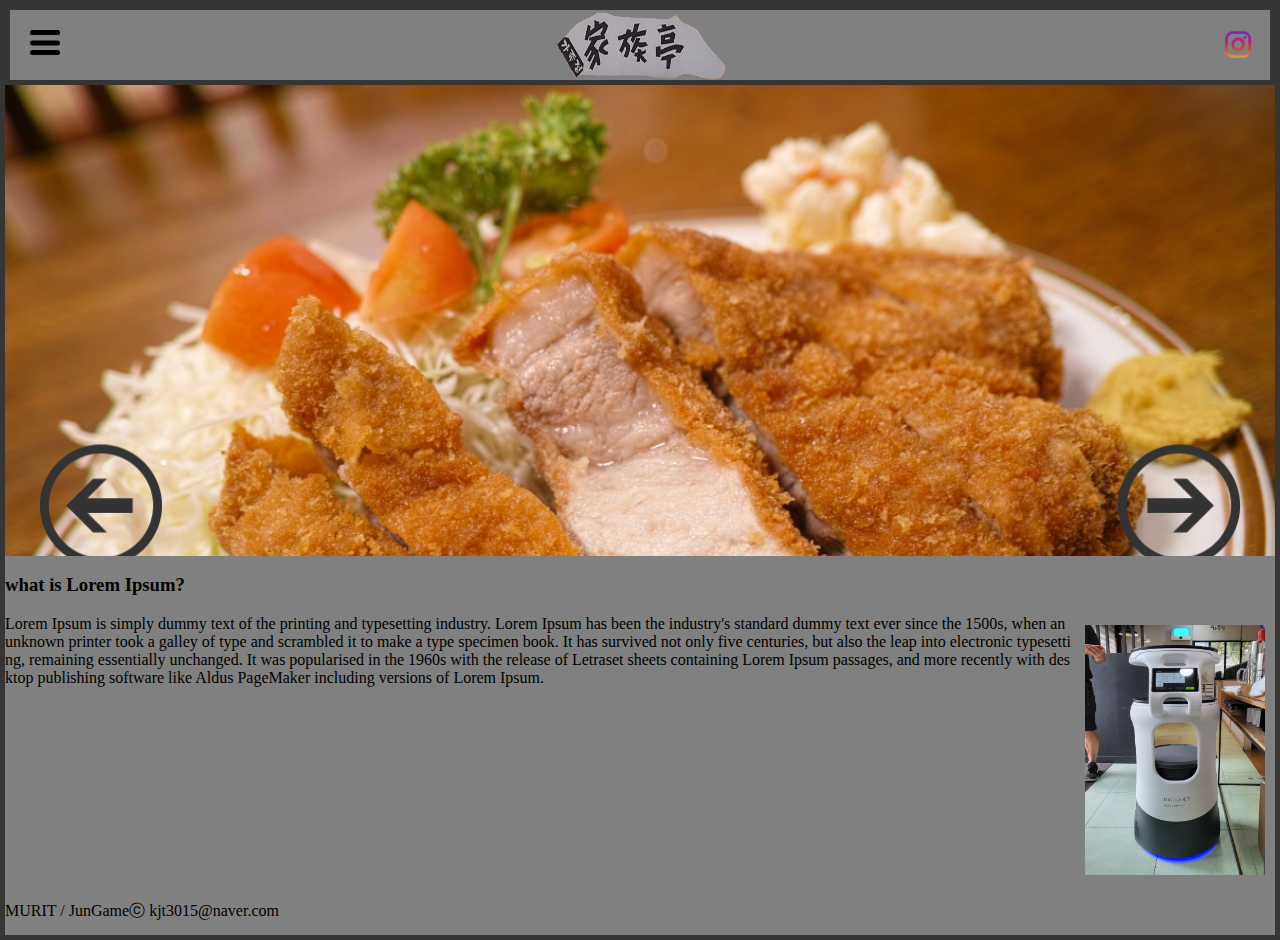
==== index.html @ 0fb800d1 "211001_frontEnd" ====
<!DOCTYPE html>
<html lang="en">

<head>
    <meta charset="UTF-8">
    <meta http-equiv="X-UA-Compatible" content="IE=edge">
    <meta name="viewport" content="width=device-width, initial-scale=1.0">
    <title>Main Page</title>
    <style>
        .menu>li {
            display: inline-block;
        }

        .menu>li>a {
            display: block;
            position: relative;
        }

        .menu_text>ul {
            padding: 0%;
            top: 50%;
        }

        .frame {
            display: grid;
            grid-template-rows: auto 800px 50px;
        }

        .section {
            display: grid;
            grid-template-rows: auto 1fr;
        }

        .header {
            display: grid;
            grid-template-columns: 65px auto 65px;
            height: 70px;
            margin: 5px;
        }

        .header>div {
            border: 0px;
            margin: 0px;
        }

        /* #슬라이드 */
        .section input[id*="slide"] {
            display: none;
        }

        .section .slidewrap {
            max-width: auto;
            margin: 0 auto;
            overflow: hidden;
        }

        .section .slidelist {
            white-space: nowrap;
            font-size: 0;
            padding: 0%;
        }

        .section .slidelist>li {
            display: inline-block;
            vertical-align: middle;
            width: 100%;
            transition: all .5s;
        }

        .section .slidelist>li>a {
            display: block;
            position: relative;
        }

        .section .slidelist>li>a img {
            width: 100%;
        }

        .section .slidelist label {
            position: absolute;
            z-index: 10;
            top: 50%;
            transform: translateY(-50%);
            padding: 5%;
            cursor: pointer;
        }

        .section .slidelist .left {
            left: 30px;
            background: url('img/왼쪽.png') center center / 100% no-repeat;
        }

        .section .slidelist .right {
            right: 30px;
            background: url('img/오른쪽.png') center center / 100% no-repeat;
        }

        .section [id="slide01"]:checked~.slidewrap .slidelist>li {
            transform: translateX(0%);
        }

        .section [id="slide02"]:checked~.slidewrap .slidelist>li {
            transform: translateX(-100%);
        }

        .section [id="slide03"]:checked~.slidewrap .slidelist>li {
            transform: translateX(-200%);
        }

        /* #슬라이드끝 */
        /* 메뉴바 */
        input[id="menuicon"] {
            display: none;
        }

        input[id="menuicon"]+label {
            display: block;
            width: 30px;
            height: 25px;
            position: fixed;
            right: 0;
            left: 30px;
            top: 30px;
            /* top: calc(50% - 25px); */
            transition: all .35s;
            cursor: pointer;
        }

        input[id="menuicon"]:checked+label {
            z-index: 2;
            right: 300px;
        }

        input[id="menuicon"]+label span {
            display: block;
            position: absolute;
            width: 100%;
            height: 5px;
            border-radius: 30px;
            background: #000;
            transition: all .35s;
        }

        input[id="menuicon"]+label span:nth-child(1) {
            top: 0;
        }

        input[id="menuicon"]+label span:nth-child(2) {
            top: 50%;
            transform: translateY(-50%);
        }

        input[id="menuicon"]+label span:nth-child(3) {
            bottom: 0;
        }

        input[id="menuicon"]:checked+label span:nth-child(1) {
            top: 50%;
            transform: translateY(-50%) rotate(45deg);
        }

        input[id="menuicon"]:checked+label span:nth-child(2) {
            opacity: 0;
        }

        input[id="menuicon"]:checked+label span:nth-child(3) {
            bottom: 50%;
            transform: translateY(50%) rotate(-45deg);
        }


        div[class="sidebar"] {
            width: 300px;
            height: 100%;
            background: #222;
            position: fixed;
            top: 0;
            left: -300px;
            z-index: 1;
            transition: all .35s;
        }

        input[id="menuicon"]:checked+label+div {
            left: 0;
        }

        /* 메뉴바 끝*/
    </style>
</head>

<body style="margin: 5px; background-color: #363533;">
    <div style="border: 0px; margin: 0%;" class="frame">
        <div style="border-radius: 0%; text-align: center; right: 10px; top: 10px; background-color: gray;"
            class="header">
            <div class="menu_text"> <input type="checkbox" id="menuicon">
                <label for="menuicon">
                    <span></span>
                    <span></span>
                    <span></span>
                </label>
                <div class="sidebar">
                </div>
            </div>
            <a href="index.html"><img style="display: block; margin: 0 auto;" height="70px" width="170px"
                    src="img/가족정.png" alt=""></a>
            <div>
                <a href="https://www.instagram.com/?hl=ko"><img style="display: block; margin: 15px auto;" height="40px" width="40px" src="img/인스타그램 컬러.png"
                    alt=""></a>
            </div>
        </div>


        <!-- #슬라이드 시작 -->
        <div class="section">
            <input type="radio" name="slide" id="slide01" checked>
            <input type="radio" name="slide" id="slide02">
            <input type="radio" name="slide" id="slide03">
            <div class="slidewrap">

                <ul class="slidelist">

                    <li>
                        <a href="">
                            <label for="slide03" class="left"></label>
                            <img src="img/돈까스.jpg" alt="">
                            <label for="slide02" class="right"></label>
                        </a>
                    </li>

                    <li>
                        <a href="">
                            <label for="slide01" class="left"></label>
                            <img src="img/라면.jpg" alt="">
                            <label for="slide03" class="right"></label>
                        </a>
                    </li>

                    <li>
                        <a href="">
                            <label for="slide02" class="left"></label>
                            <img src="img/소바.jpg" alt="">
                            <label for="slide01" class="right"></label>
                        </a>
                    </li>

                </ul>

            </div>
            <!-- 여기까지 슬라이드 -->

            <div style="word-break:break-all; margin: 0%; background-color: gray;" class="content">
                <h3>what is Lorem Ipsum?</h3>
                <img width="180px" height="250px" align="right" vspace="10" hspace="10" src="img/로봇.jpg" alt="">Lorem
                Ipsum is simply dummy text of the printing and typesetting industry. Lorem Ipsum has been the industry's
                standard dummy text ever since the 1500s, when an unknown printer took a galley of type and scrambled it
                to make a type specimen book. It has survived not only five centuries, but also the leap into electronic
                typesetting, remaining essentially unchanged. It was popularised in the 1960s with the release of
                Letraset sheets containing Lorem Ipsum passages, and more recently with desktop publishing software like
                Aldus PageMaker including versions of Lorem Ipsum.
            </div>
        </div>

        <div style="background-color: gray; border: 0px;" class="footer">
            <p> MURIT / JunGameⓒ kjt3015@naver.com </p>
        </div>

    </div>
    <!-- 김준태 -->
</body>

</html>
<!-- pc버젼 -->
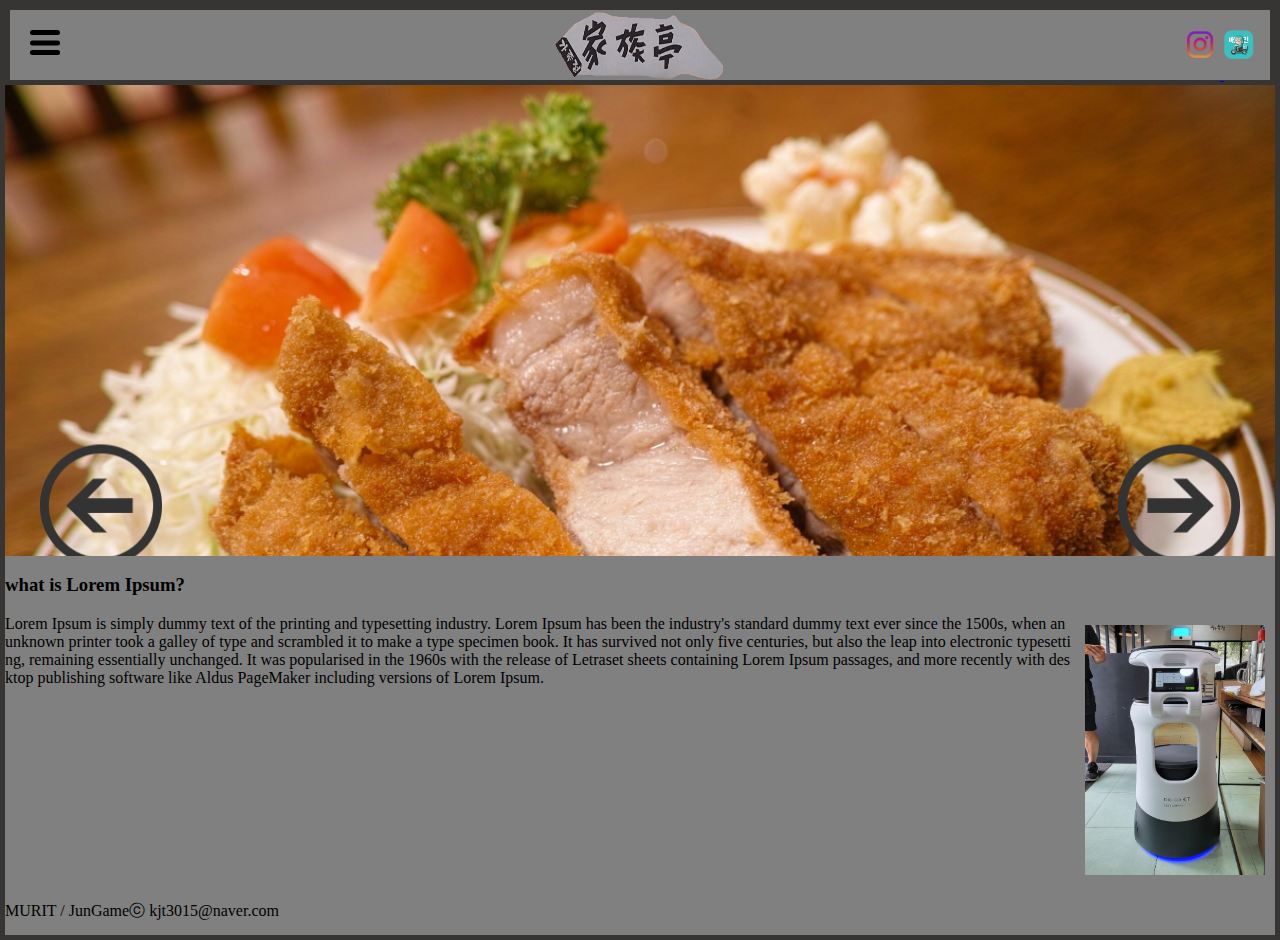
==== commit 66ee79ea: "211001_21:40" ====
--- a/index.html
+++ b/index.html
@@ -6,206 +6,36 @@
     <meta http-equiv="X-UA-Compatible" content="IE=edge">
     <meta name="viewport" content="width=device-width, initial-scale=1.0">
     <title>Main Page</title>
-    <style>
-        .menu>li {
-            display: inline-block;
-        }
-
-        .menu>li>a {
-            display: block;
-            position: relative;
-        }
-
-        .menu_text>ul {
-            padding: 0%;
-            top: 50%;
-        }
-
-        .frame {
-            display: grid;
-            grid-template-rows: auto 800px 50px;
-        }
-
-        .section {
-            display: grid;
-            grid-template-rows: auto 1fr;
-        }
-
-        .header {
-            display: grid;
-            grid-template-columns: 65px auto 65px;
-            height: 70px;
-            margin: 5px;
-        }
-
-        .header>div {
-            border: 0px;
-            margin: 0px;
-        }
-
-        /* #슬라이드 */
-        .section input[id*="slide"] {
-            display: none;
-        }
-
-        .section .slidewrap {
-            max-width: auto;
-            margin: 0 auto;
-            overflow: hidden;
-        }
-
-        .section .slidelist {
-            white-space: nowrap;
-            font-size: 0;
-            padding: 0%;
-        }
-
-        .section .slidelist>li {
-            display: inline-block;
-            vertical-align: middle;
-            width: 100%;
-            transition: all .5s;
-        }
-
-        .section .slidelist>li>a {
-            display: block;
-            position: relative;
-        }
-
-        .section .slidelist>li>a img {
-            width: 100%;
-        }
-
-        .section .slidelist label {
-            position: absolute;
-            z-index: 10;
-            top: 50%;
-            transform: translateY(-50%);
-            padding: 5%;
-            cursor: pointer;
-        }
-
-        .section .slidelist .left {
-            left: 30px;
-            background: url('img/왼쪽.png') center center / 100% no-repeat;
-        }
-
-        .section .slidelist .right {
-            right: 30px;
-            background: url('img/오른쪽.png') center center / 100% no-repeat;
-        }
-
-        .section [id="slide01"]:checked~.slidewrap .slidelist>li {
-            transform: translateX(0%);
-        }
-
-        .section [id="slide02"]:checked~.slidewrap .slidelist>li {
-            transform: translateX(-100%);
-        }
-
-        .section [id="slide03"]:checked~.slidewrap .slidelist>li {
-            transform: translateX(-200%);
-        }
-
-        /* #슬라이드끝 */
-        /* 메뉴바 */
-        input[id="menuicon"] {
-            display: none;
-        }
-
-        input[id="menuicon"]+label {
-            display: block;
-            width: 30px;
-            height: 25px;
-            position: fixed;
-            right: 0;
-            left: 30px;
-            top: 30px;
-            /* top: calc(50% - 25px); */
-            transition: all .35s;
-            cursor: pointer;
-        }
-
-        input[id="menuicon"]:checked+label {
-            z-index: 2;
-            right: 300px;
-        }
-
-        input[id="menuicon"]+label span {
-            display: block;
-            position: absolute;
-            width: 100%;
-            height: 5px;
-            border-radius: 30px;
-            background: #000;
-            transition: all .35s;
-        }
-
-        input[id="menuicon"]+label span:nth-child(1) {
-            top: 0;
-        }
-
-        input[id="menuicon"]+label span:nth-child(2) {
-            top: 50%;
-            transform: translateY(-50%);
-        }
-
-        input[id="menuicon"]+label span:nth-child(3) {
-            bottom: 0;
-        }
-
-        input[id="menuicon"]:checked+label span:nth-child(1) {
-            top: 50%;
-            transform: translateY(-50%) rotate(45deg);
-        }
-
-        input[id="menuicon"]:checked+label span:nth-child(2) {
-            opacity: 0;
-        }
-
-        input[id="menuicon"]:checked+label span:nth-child(3) {
-            bottom: 50%;
-            transform: translateY(50%) rotate(-45deg);
-        }
-
-
-        div[class="sidebar"] {
-            width: 300px;
-            height: 100%;
-            background: #222;
-            position: fixed;
-            top: 0;
-            left: -300px;
-            z-index: 1;
-            transition: all .35s;
-        }
-
-        input[id="menuicon"]:checked+label+div {
-            left: 0;
-        }
-
-        /* 메뉴바 끝*/
-    </style>
+    <link rel="stylesheet" href="main.css">
 </head>
 
-<body style="margin: 5px; background-color: #363533;">
-    <div style="border: 0px; margin: 0%;" class="frame">
-        <div style="border-radius: 0%; text-align: center; right: 10px; top: 10px; background-color: gray;"
-            class="header">
-            <div class="menu_text"> <input type="checkbox" id="menuicon">
+<body>
+    <div class="frame">
+        <!-- 헤더 -->
+        <div class="header">
+            <!-- 메뉴 -->
+            <div class="menu">
+                <input type="checkbox" id="menuicon">
+
                 <label for="menuicon">
                     <span></span>
                     <span></span>
                     <span></span>
                 </label>
-                <div class="sidebar">
-                </div>
+
+                <div class="sidebar"></div>
             </div>
+            <!-- 가게명 -->
             <a href="index.html"><img style="display: block; margin: 0 auto;" height="70px" width="170px"
                     src="img/가족정.png" alt=""></a>
             <div>
-                <a href="https://www.instagram.com/?hl=ko"><img style="display: block; margin: 15px auto;" height="40px" width="40px" src="img/인스타그램 컬러.png"
-                    alt=""></a>
+                <a style="margin: 0px;" href="https://www.instagram.com/explore/locations/350430289/?hl=ko">
+                    <img style="margin: 15px 0px;" height="40px" width="40px" src="img/인스타그램 컬러.png" alt="">
+                </a>
+
+                <a style="margin: 0px;" href="https://baemin.me/cVKs20Tf4">
+                    <img style="margin: 20px 0px;" height="30px" width="30px" src="img/배달의 민족.png" alt="">
+                </a>
             </div>
         </div>
 
@@ -268,5 +98,4 @@
     <!-- 김준태 -->
 </body>
 
-</html>
-<!-- pc버젼 -->+</html>--- a/main.css
+++ b/main.css
@@ -0,0 +1,193 @@
+.frame {
+    border: 0px;
+    margin: 0%;
+    display: grid;
+    grid-template-rows: auto 800px 50px;
+}
+
+body{
+    margin: 5px;
+    background-color: #363533;
+}
+
+/* 헤더 */
+.header {
+    display: grid;
+    grid-template-columns: 85px auto 90px;
+    height: 70px;
+    margin: 5px;
+    border-radius: 0%;
+    /* text-align: center; */
+    right: 10px;
+    top: 10px;
+    background-color: gray;
+}
+
+.header>div {
+    border: 0px;
+    margin: 0px;
+}
+
+/* 메뉴 */
+.menu>li {
+    display: inline-block;
+}
+
+.menu>li>a {
+    display: block;
+    position: relative;
+}
+
+.menu>ul {
+    padding: 0%;
+    top: 50%;
+}
+
+div[class="sidebar"] {
+    width: 300px;
+    height: 100%;
+    background: #222;
+    position: fixed;
+    top: 0;
+    left: -300px;
+    z-index: 1;
+    transition: all .35s;
+}
+/* 메뉴바 */
+input[id="menuicon"] {
+    display: none;
+}
+
+input[id="menuicon"]+label {
+    display: block;
+    width: 30px;
+    height: 25px;
+    position: fixed;
+    right: 0;
+    left: 30px;
+    top: 30px;
+    /* top: calc(50% - 25px); */
+    transition: all .35s;
+    cursor: pointer;
+}
+
+input[id="menuicon"]:checked+label {
+    z-index: 2;
+    right: 300px;
+}
+
+input[id="menuicon"]+label span {
+    display: block;
+    position: absolute;
+    width: 100%;
+    height: 5px;
+    border-radius: 30px;
+    background: #000;
+    transition: all .35s;
+}
+
+input[id="menuicon"]+label span:nth-child(1) {
+    top: 0;
+}
+
+input[id="menuicon"]+label span:nth-child(2) {
+    top: 50%;
+    transform: translateY(-50%);
+}
+
+input[id="menuicon"]+label span:nth-child(3) {
+    bottom: 0;
+}
+
+input[id="menuicon"]:checked+label span:nth-child(1) {
+    top: 50%;
+    transform: translateY(-50%) rotate(45deg);
+    background: white;
+}
+
+input[id="menuicon"]:checked+label span:nth-child(2) {
+    opacity: 0;
+}
+
+input[id="menuicon"]:checked+label span:nth-child(3) {
+    bottom: 50%;
+    transform: translateY(50%) rotate(-45deg);
+    background: white;
+}
+
+input[id="menuicon"]:checked+label+div {
+    left: 0;
+}
+
+/* 메뉴바 끝*/
+
+.section {
+    display: grid;
+    grid-template-rows: auto 1fr;
+}
+
+/* #슬라이드 */
+.section input[id*="slide"] {
+    display: none;
+}
+
+.section .slidewrap {
+    max-width: auto;
+    margin: 0 auto;
+    overflow: hidden;
+}
+
+.section .slidelist {
+    white-space: nowrap;
+    font-size: 0;
+    padding: 0%;
+}
+
+.section .slidelist>li {
+    display: inline-block;
+    vertical-align: middle;
+    width: 100%;
+    transition: all .5s;
+}
+
+.section .slidelist>li>a {
+    display: block;
+    position: relative;
+}
+
+.section .slidelist>li>a img {
+    width: 100%;
+}
+
+.section .slidelist label {
+    position: absolute;
+    z-index: 10;
+    top: 50%;
+    transform: translateY(-50%);
+    padding: 5%;
+    cursor: pointer;
+}
+
+.section .slidelist .left {
+    left: 30px;
+    background: url('img/왼쪽.png') center center / 100% no-repeat;
+}
+
+.section .slidelist .right {
+    right: 30px;
+    background: url('img/오른쪽.png') center center / 100% no-repeat;
+}
+
+.section [id="slide01"]:checked~.slidewrap .slidelist>li {
+    transform: translateX(0%);
+}
+
+.section [id="slide02"]:checked~.slidewrap .slidelist>li {
+    transform: translateX(-100%);
+}
+
+.section [id="slide03"]:checked~.slidewrap .slidelist>li {
+    transform: translateX(-200%);
+}
+
+/* #슬라이드끝 */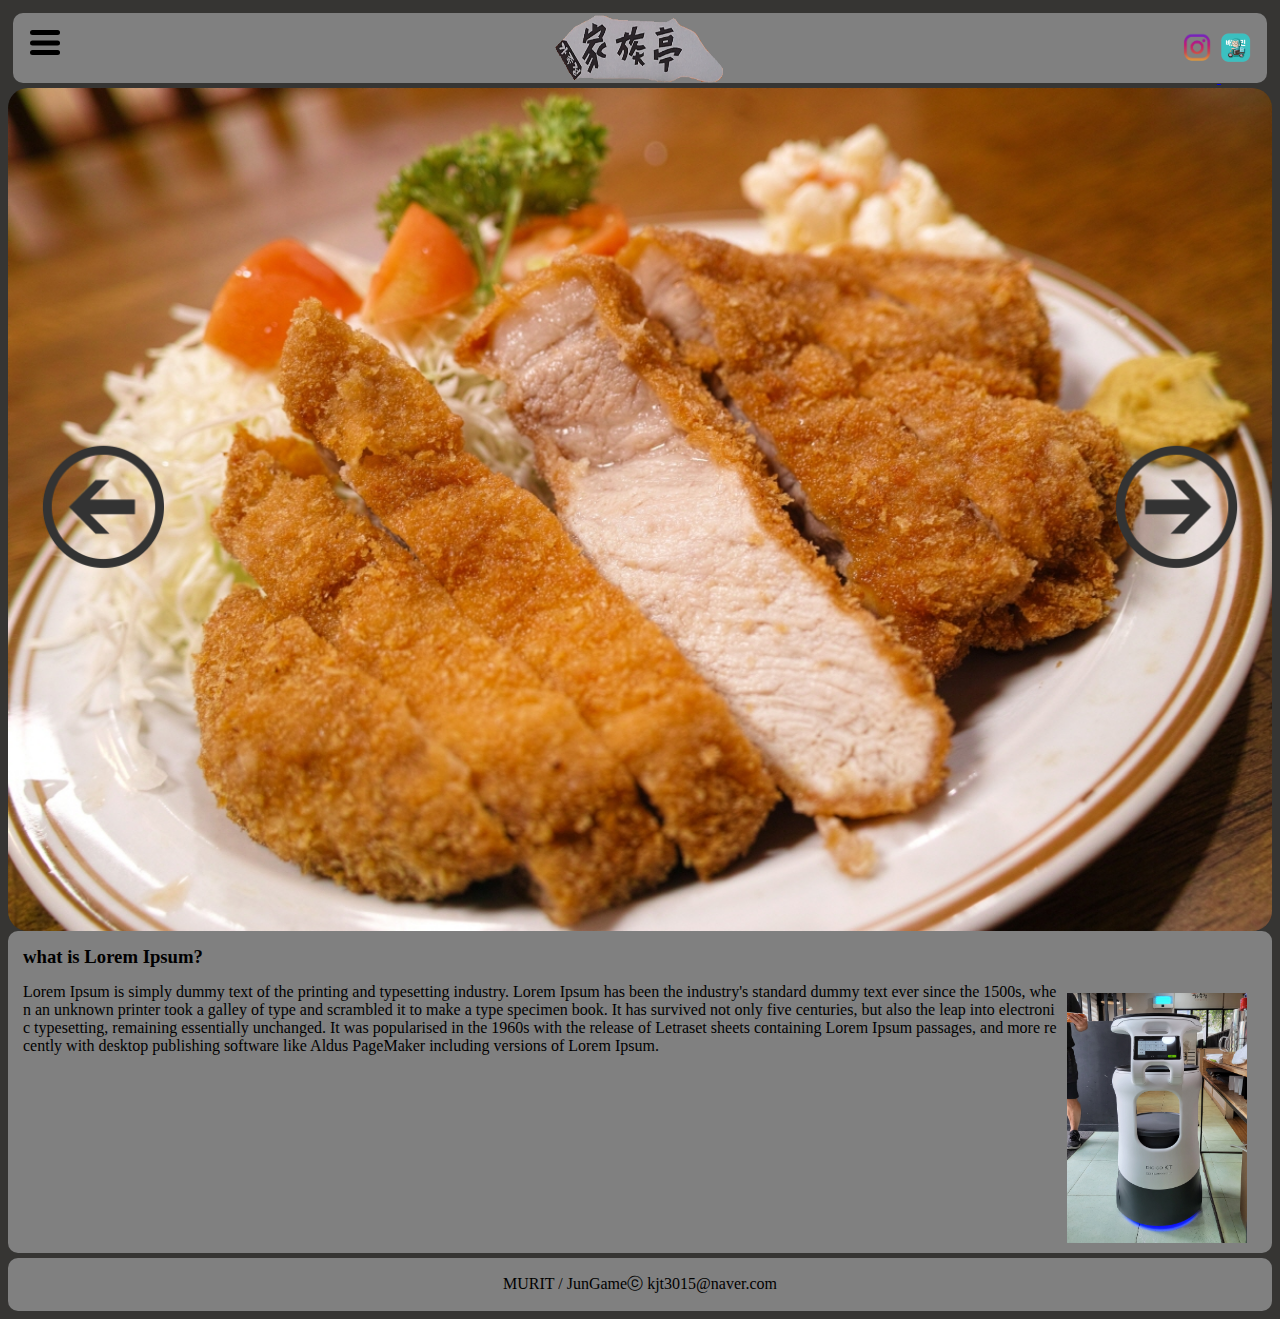
==== commit 7ea4af80: "new" ====
--- a/index.html
+++ b/index.html
@@ -26,8 +26,10 @@
                 <div class="sidebar"></div>
             </div>
             <!-- 가게명 -->
-            <a href="index.html"><img style="display: block; margin: 0 auto;" height="70px" width="170px"
-                    src="img/가족정.png" alt=""></a>
+            <a href="index.html">
+                <img style="display: block; margin: 0 auto;" height="70px" width="170px" src="img/가족정.png" alt="">
+            </a>
+            <!-- 인스타, 배민링크 -->
             <div>
                 <a style="margin: 0px;" href="https://www.instagram.com/explore/locations/350430289/?hl=ko">
                     <img style="margin: 15px 0px;" height="40px" width="40px" src="img/인스타그램 컬러.png" alt="">
@@ -40,36 +42,37 @@
         </div>
 
 
-        <!-- #슬라이드 시작 -->
+        <!-- 메인화면 슬라이드 -->
         <div class="section">
             <input type="radio" name="slide" id="slide01" checked>
             <input type="radio" name="slide" id="slide02">
             <input type="radio" name="slide" id="slide03">
+
             <div class="slidewrap">
 
                 <ul class="slidelist">
 
                     <li>
                         <a href="">
-                            <label for="slide03" class="left"></label>
-                            <img src="img/돈까스.jpg" alt="">
-                            <label for="slide02" class="right"></label>
+                            <label for="slide03" class="slide_left"></label>
+                            <img style="border-radius: 20px;" src="img/돈까스.jpg" alt="">
+                            <label for="slide02" class="slide_right"></label>
                         </a>
                     </li>
 
                     <li>
                         <a href="">
-                            <label for="slide01" class="left"></label>
-                            <img src="img/라면.jpg" alt="">
-                            <label for="slide03" class="right"></label>
+                            <label for="slide01" class="slide_left"></label>
+                            <img style="border-radius: 20px;" src="img/라면.jpg" alt="">
+                            <label for="slide03" class="slide_right"></label>
                         </a>
                     </li>
 
                     <li>
                         <a href="">
-                            <label for="slide02" class="left"></label>
-                            <img src="img/소바.jpg" alt="">
-                            <label for="slide01" class="right"></label>
+                            <label for="slide02" class="slide_left"></label>
+                            <img style="border-radius: 20px;" src="img/소바.jpg" alt="">
+                            <label for="slide01" class="slide_right"></label>
                         </a>
                     </li>
 
@@ -78,19 +81,24 @@
             </div>
             <!-- 여기까지 슬라이드 -->
 
-            <div style="word-break:break-all; margin: 0%; background-color: gray;" class="content">
-                <h3>what is Lorem Ipsum?</h3>
-                <img width="180px" height="250px" align="right" vspace="10" hspace="10" src="img/로봇.jpg" alt="">Lorem
-                Ipsum is simply dummy text of the printing and typesetting industry. Lorem Ipsum has been the industry's
-                standard dummy text ever since the 1500s, when an unknown printer took a galley of type and scrambled it
-                to make a type specimen book. It has survived not only five centuries, but also the leap into electronic
-                typesetting, remaining essentially unchanged. It was popularised in the 1960s with the release of
-                Letraset sheets containing Lorem Ipsum passages, and more recently with desktop publishing software like
-                Aldus PageMaker including versions of Lorem Ipsum.
+            <div style="border-radius: 10px; word-break:break-all; margin: 0%; background-color: gray;" class="content">
+                <h3 style="margin: 15px 15px;">what is Lorem Ipsum?</h3>
+
+                <p style="margin: 15px 15px;">
+                    <img width="180px" height="250px" align="right" vspace="10" hspace="10" src="img/로봇.jpg" alt="">
+                    Lorem Ipsum is simply dummy text of the printing and typesetting industry. Lorem Ipsum has been the
+                    industry's standard dummy text ever since the 1500s, when an unknown printer took a galley of type and
+                    scrambled it to make a type specimen book. It has survived not only five centuries, but also the leap into
+                    electronic typesetting, remaining essentially unchanged. It was popularised in the 1960s with the release of
+                    Letraset sheets containing Lorem Ipsum passages, and more recently with desktop publishing software
+                    like Aldus PageMaker including versions of Lorem Ipsum.
+                </p>
             </div>
         </div>
 
-        <div style="background-color: gray; border: 0px;" class="footer">
+        <!-- 인포메이션 -->
+        <div style="margin-top: 5px; border-radius: 10px; background-color: gray; border: 0px; text-align: center;"
+            class="footer">
             <p> MURIT / JunGameⓒ kjt3015@naver.com </p>
         </div>
 
--- a/main.css
+++ b/main.css
@@ -1,12 +1,10 @@
 .frame {
-    border: 0px;
-    margin: 0%;
+    /* margin: 0%; */
     display: grid;
-    grid-template-rows: auto 800px 50px;
+    grid-template-rows: auto auto auto;
 }
 
 body{
-    margin: 5px;
     background-color: #363533;
 }
 
@@ -14,18 +12,11 @@
 .header {
     display: grid;
     grid-template-columns: 85px auto 90px;
+
     height: 70px;
     margin: 5px;
-    border-radius: 0%;
-    /* text-align: center; */
-    right: 10px;
-    top: 10px;
+    border-radius: 10px;
     background-color: gray;
-}
-
-.header>div {
-    border: 0px;
-    margin: 0px;
 }
 
 /* 메뉴 */
@@ -121,12 +112,13 @@
 
 /* 메뉴바 끝*/
 
+/* 메인 */
 .section {
     display: grid;
     grid-template-rows: auto 1fr;
 }
 
-/* #슬라이드 */
+/* 메인화면 슬라이드 */
 .section input[id*="slide"] {
     display: none;
 }
@@ -168,12 +160,12 @@
     cursor: pointer;
 }
 
-.section .slidelist .left {
+.section .slidelist .slide_left {
     left: 30px;
     background: url('img/왼쪽.png') center center / 100% no-repeat;
 }
 
-.section .slidelist .right {
+.section .slidelist .slide_right {
     right: 30px;
     background: url('img/오른쪽.png') center center / 100% no-repeat;
 }
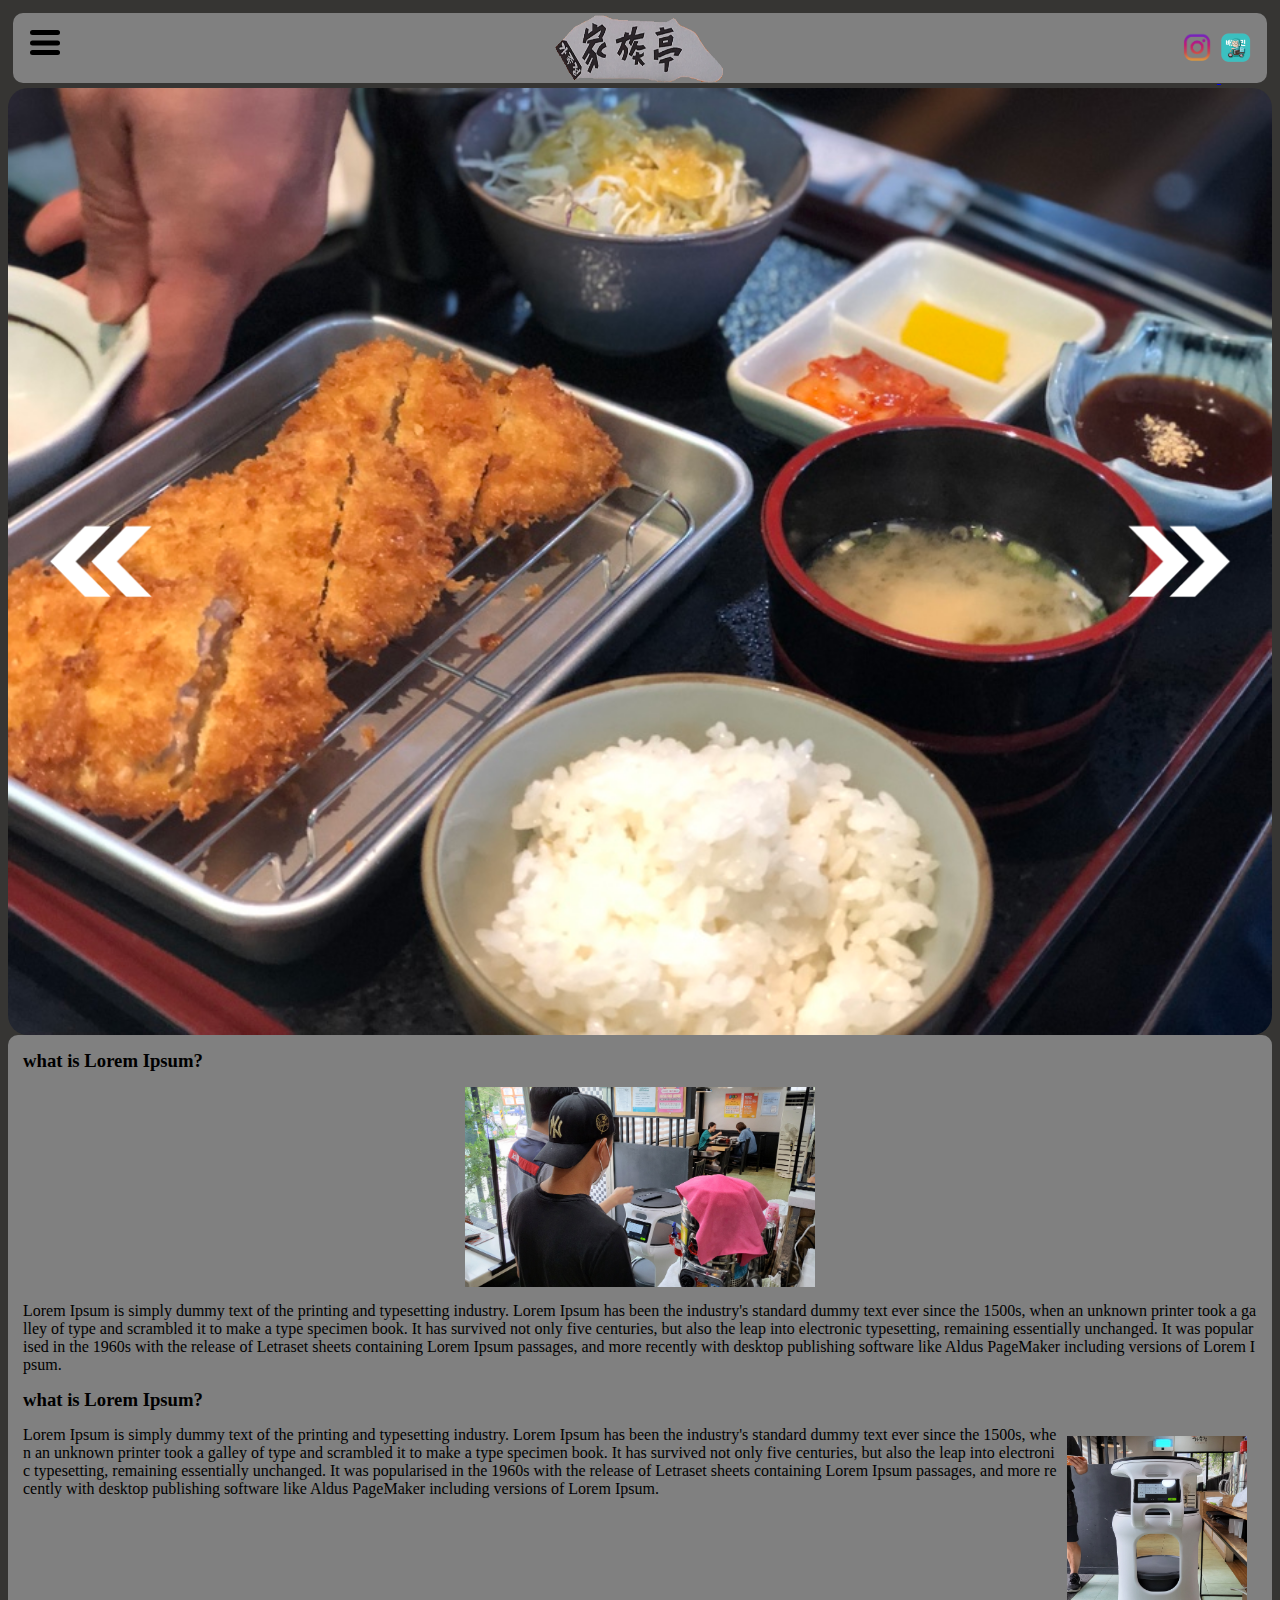
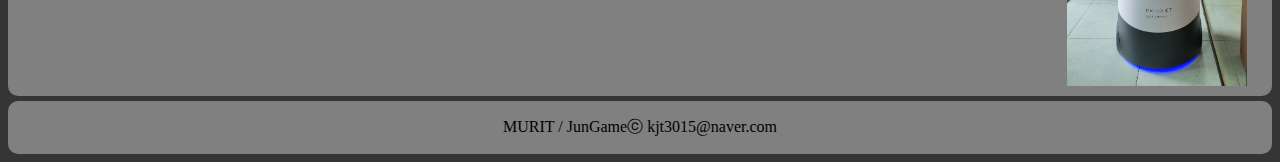
==== commit 283dfc86: "---" ====
--- a/index.html
+++ b/index.html
@@ -5,7 +5,7 @@
     <meta charset="UTF-8">
     <meta http-equiv="X-UA-Compatible" content="IE=edge">
     <meta name="viewport" content="width=device-width, initial-scale=1.0">
-    <title>Main Page</title>
+    <title>[모바일 전용] 가족정</title>
     <link rel="stylesheet" href="main.css">
 </head>
 
@@ -83,6 +83,21 @@
 
             <div style="border-radius: 10px; word-break:break-all; margin: 0%; background-color: gray;" class="content">
                 <h3 style="margin: 15px 15px;">what is Lorem Ipsum?</h3>
+                
+                <img style="display: block; margin: 0px auto;" width="350px" height="200px" src="img/로봇도입.jpg" alt="">
+                <p style="margin: 15px 15px;">
+                    <!-- <img width="350px" height="200px"  vspace="10" hspace="10" src="img/로봇도입.jpg" alt=""> -->
+                    Lorem Ipsum is simply dummy text of the printing and typesetting industry.
+                    Lorem Ipsum has been the industry's standard dummy text ever since the 1500s,
+                    when an unknown printer took a galley of type and scrambled it to make a type
+                    specimen book. It has survived not only five centuries, but also the leap into
+                    electronic typesetting, remaining essentially unchanged. It was popularised in
+                    the 1960s with the release of Letraset sheets containing Lorem Ipsum passages,
+                    and more recently with desktop publishing software like Aldus PageMaker including
+                    versions of Lorem Ipsum.
+                </p>
+
+                <h3 style="margin: 15px 15px;">what is Lorem Ipsum?</h3>
 
                 <p style="margin: 15px 15px;">
                     <img width="180px" height="250px" align="right" vspace="10" hspace="10" src="img/로봇.jpg" alt="">
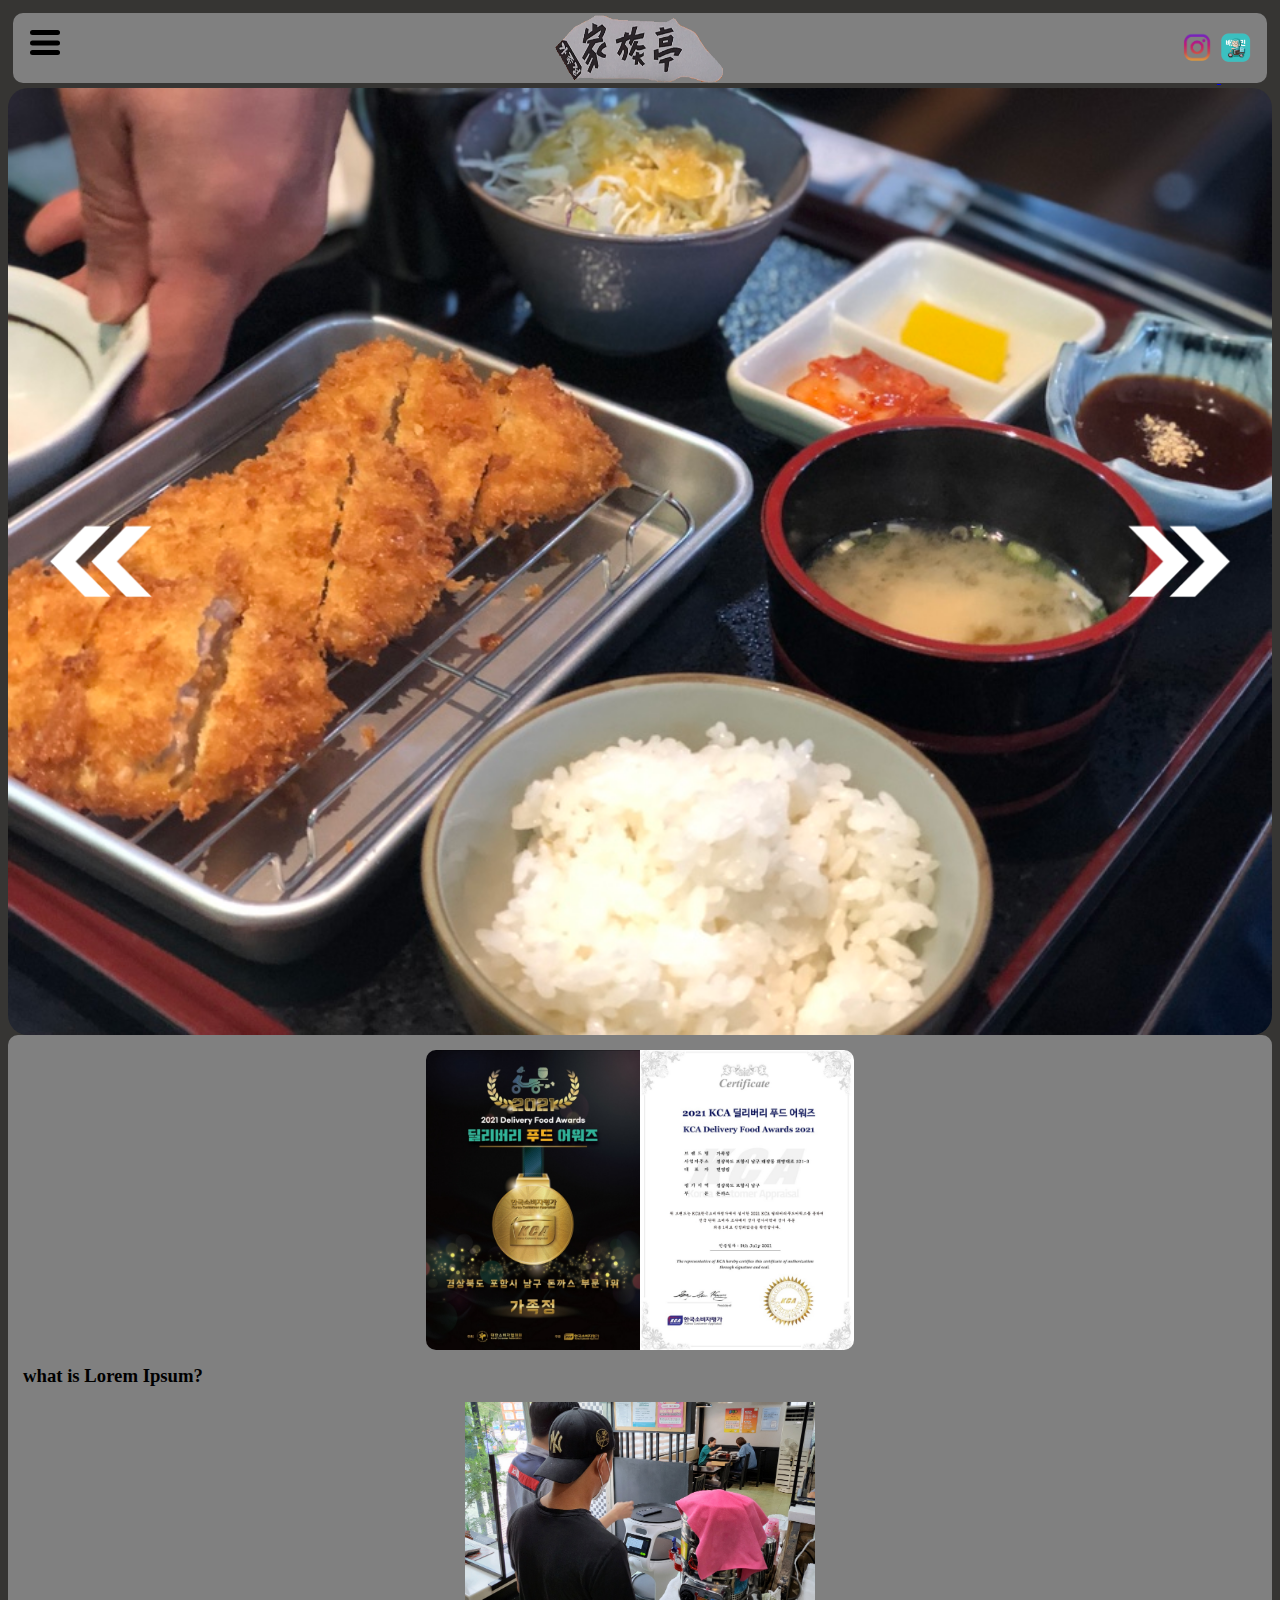
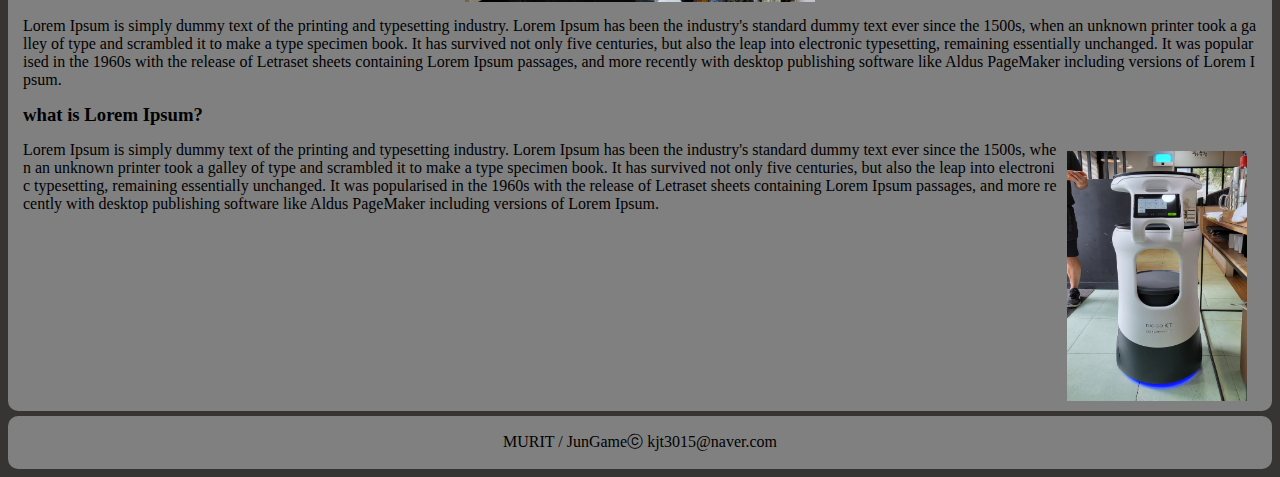
==== commit 7fe176ba: "___" ====
--- a/index.html
+++ b/index.html
@@ -82,6 +82,8 @@
             <!-- 여기까지 슬라이드 -->
 
             <div style="border-radius: 10px; word-break:break-all; margin: 0%; background-color: gray;" class="content">
+                <img style="border-radius: 10px; display: block; margin: 15px auto;" width="auto" height="300px" src="img/딜리버리 푸드 어워즈.png" alt="">
+                
                 <h3 style="margin: 15px 15px;">what is Lorem Ipsum?</h3>
                 
                 <img style="display: block; margin: 0px auto;" width="350px" height="200px" src="img/로봇도입.jpg" alt="">
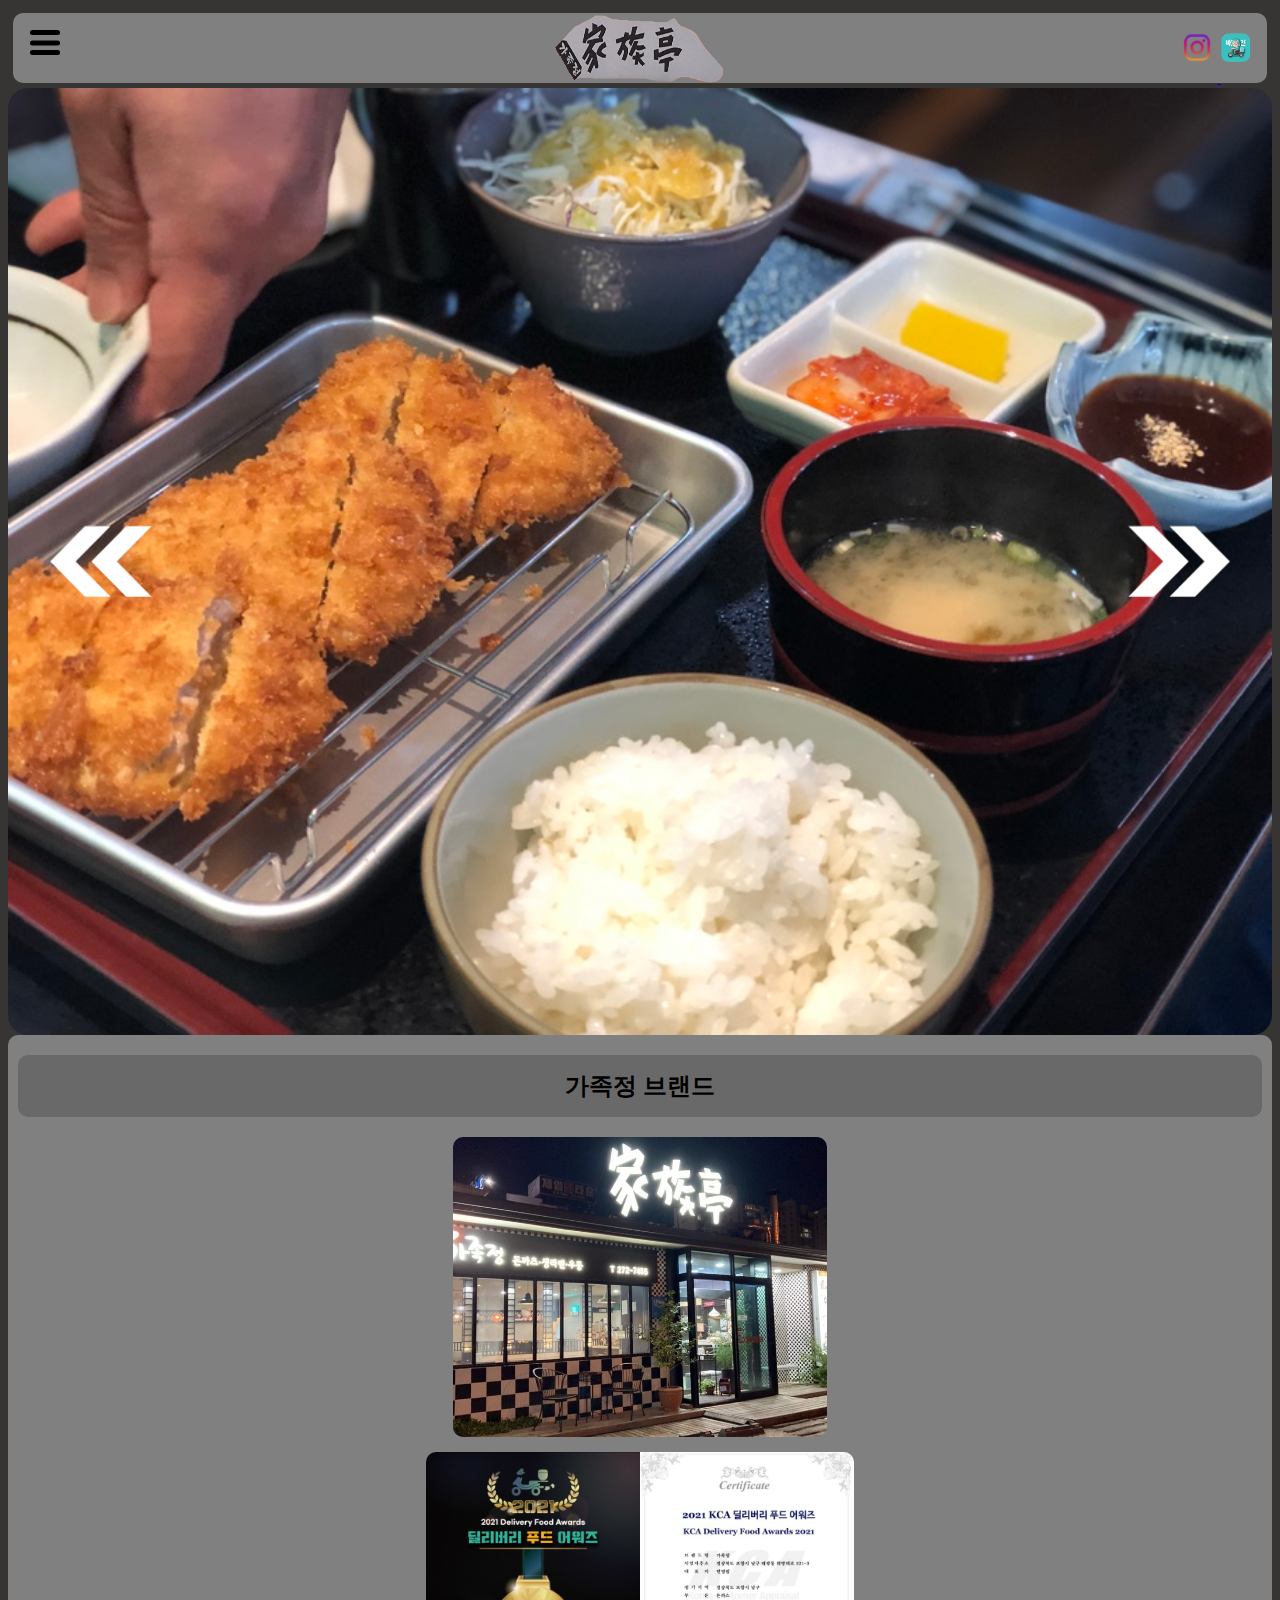
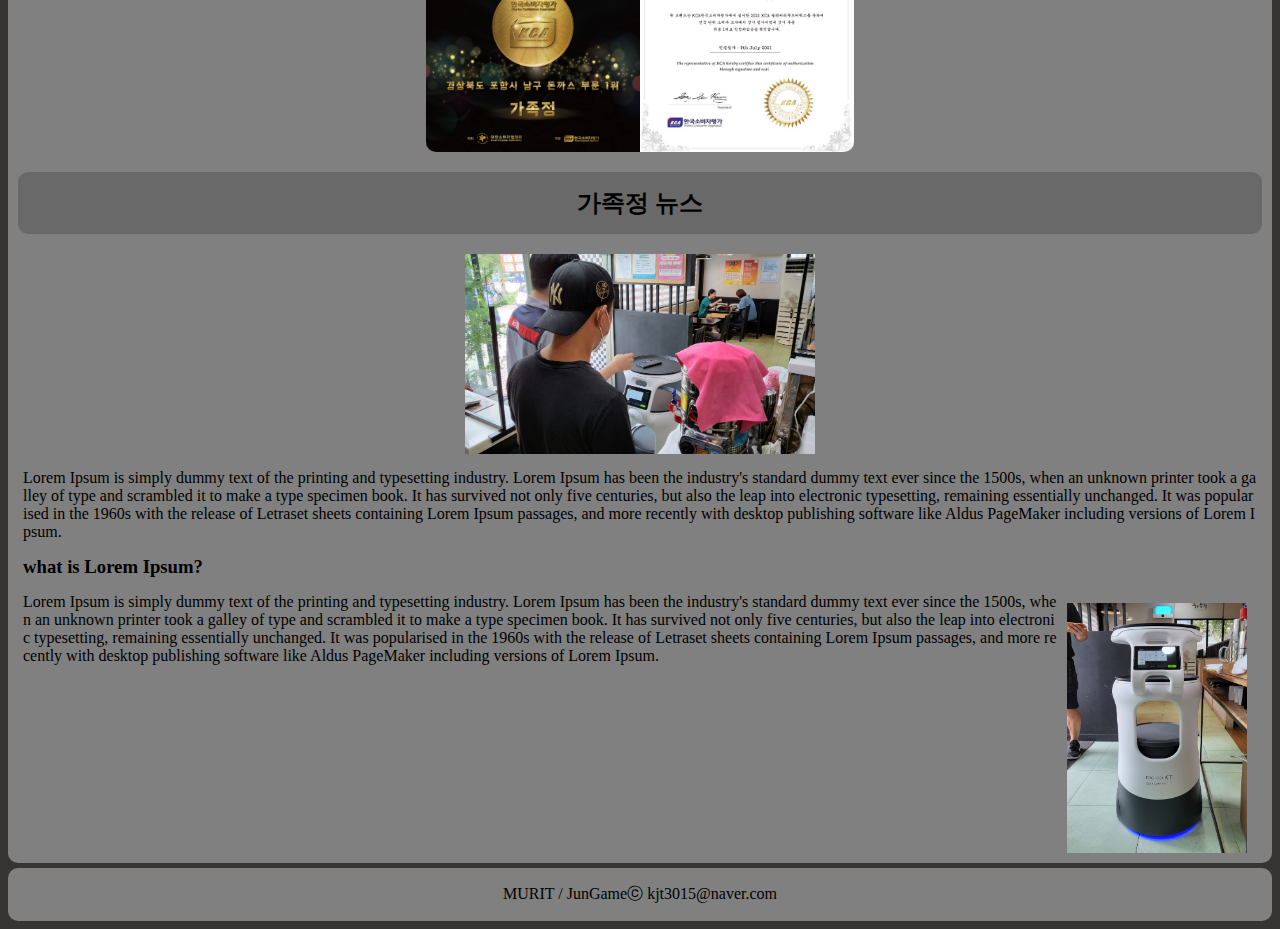
==== commit 1fe6f6de: "__" ====
--- a/index.html
+++ b/index.html
@@ -82,9 +82,13 @@
             <!-- 여기까지 슬라이드 -->
 
             <div style="border-radius: 10px; word-break:break-all; margin: 0%; background-color: gray;" class="content">
+                <h2 style="text-align: center; padding: 15px; border-radius: 10px; margin: 20px 10px; background-color: rgba(56, 55, 55, 0.308);">가족정 브랜드</h2>
+                
+                <img style="border-radius: 10px; display: block; margin: 15px auto;" width="auto" height="300px" src="img/건물_야간.png" alt="">
+
                 <img style="border-radius: 10px; display: block; margin: 15px auto;" width="auto" height="300px" src="img/딜리버리 푸드 어워즈.png" alt="">
                 
-                <h3 style="margin: 15px 15px;">what is Lorem Ipsum?</h3>
+                <h2 style="text-align: center; padding: 15px; border-radius: 10px; margin: 20px 10px; background-color: rgba(56, 55, 55, 0.308);">가족정 뉴스</h2>
                 
                 <img style="display: block; margin: 0px auto;" width="350px" height="200px" src="img/로봇도입.jpg" alt="">
                 <p style="margin: 15px 15px;">
